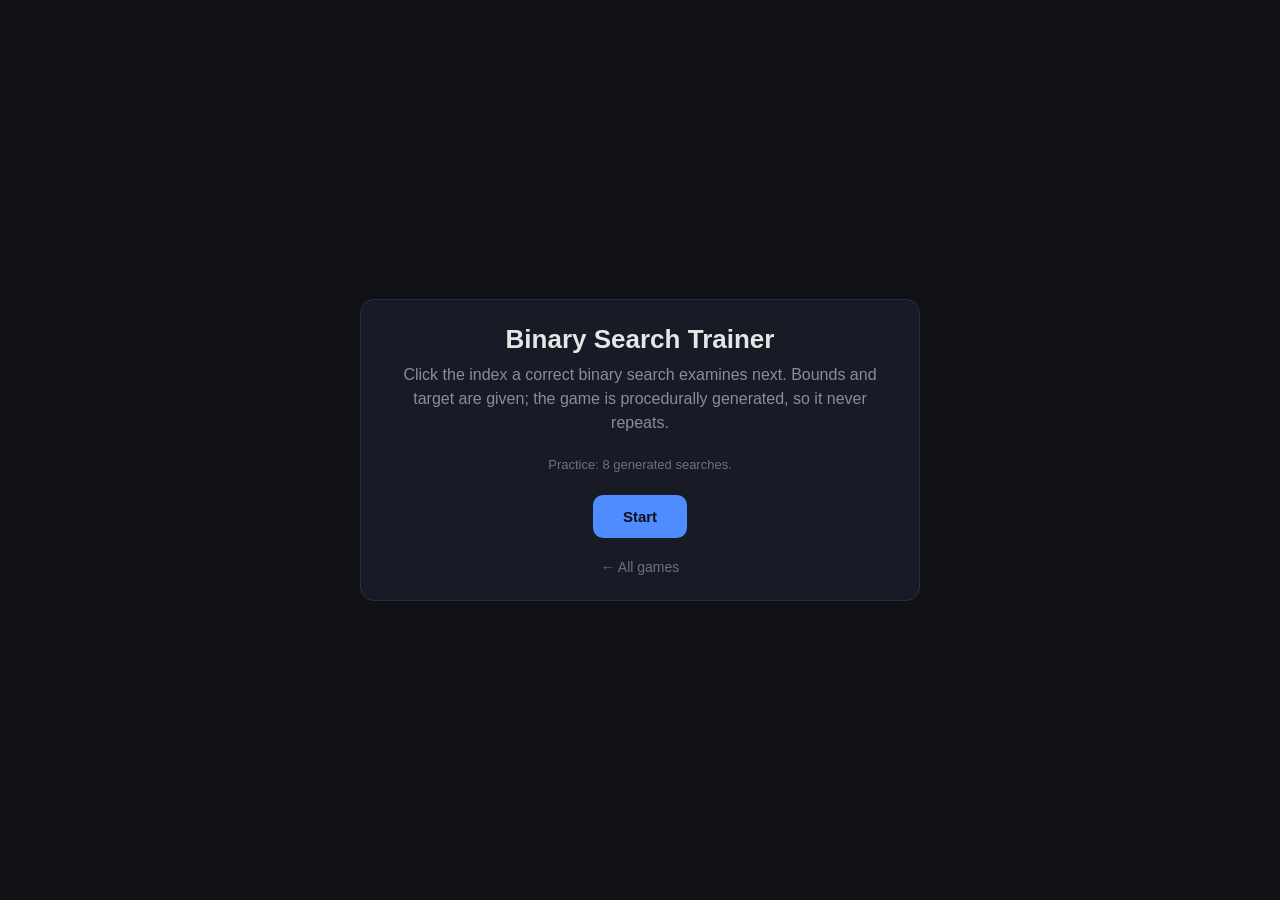
==== docs/games/binsearch.html @ e2ef088a "feat: initial scaffold — hub, 3 games, daily seed, PWA" ====
<!DOCTYPE html>
<html lang="en">
<head>
<meta charset="UTF-8">
<meta name="viewport" content="width=device-width, initial-scale=1.0">
<title>Binary Search Trainer — DSA Arcade</title>
<link rel="stylesheet" href="../assets/style.css">
<style>
  .row { display: flex; gap: 6px; justify-content: center; flex-wrap: wrap; margin: 18px 0; }
  .cell {
    width: 52px; height: 52px; border-radius: 10px; border: 1px solid #34384d;
    background: #232634; color: var(--text); font-size: 16px; cursor: pointer; font-weight: 600;
  }
  .cell:hover:not(:disabled) { border-color: var(--accent); }
  .cell:disabled { cursor: default; }
  .cell.out { opacity: 0.25; }
  .cell.mid { border-color: var(--accent); color: #9cc4ff; }
  .cell.correct { background: #1d3324; border-color: var(--good); color: #7ef0a8; }
  .cell.wrong { background: #3a1d22; border-color: var(--bad); color: #ff9b9b; }
  .cell.found { background: #1d3324; border-color: var(--good); color: #7ef0a8; }
</style>
</head>
<body>
<div class="app">
  <div class="card screen" id="startScreen">
    <h1>Binary Search Trainer</h1>
    <p>Click the index a correct binary search examines next. Bounds and target are given; the game is procedurally generated, so it never repeats.</p>
    <p id="modeInfo" style="font-size:13px;color:#6c7086"></p>
    <div style="margin-bottom:20px">
      <button class="btn" onclick="start()">Start</button>
    </div>
    <a class="hlink" href="../index.html">← All games</a>
  </div>

  <div id="gameScreen" style="display:none">
    <div class="header">
      <span class="qnum" id="qnum"></span>
      <span class="streak">Streak <b id="streakNum">0</b> · Score <b id="scoreNum" style="color:#4f8cff">0</b></span>
    </div>
    <div class="card">
      <div class="problem" id="problem"></div>
      <div class="row" id="row"></div>
      <div class="feedback" id="feedback"></div>
      <button class="next-btn" id="nextBtn" onclick="next()">Next →</button>
    </div>
  </div>

  <div class="card screen" id="endScreen" style="display:none">
    <h1 id="endTitle"></h1>
    <div class="stats">
      <div><b id="endScore">0</b><span>Score</span></div>
      <div><b id="endBest">0</b><span>Best streak</span></div>
      <div><b id="endRounds">0</b><span>Rounds won</span></div>
    </div>
    <p id="endMsg"></p>
    <button class="btn" onclick="start()">Play again</button>
    <a class="btn secondary" style="display:inline-block;text-decoration:none" href="../index.html">All games</a>
  </div>
</div>
<script src="../assets/app.js"></script>
<script>
'use strict';
const ROUNDS = isDaily() ? 5 : 8;
const $ = id => document.getElementById(id);
const daily = isDaily();
document.getElementById('modeInfo').textContent = daily
  ? 'Daily: the same 5 generated searches for everyone today.'
  : `Practice: ${ROUNDS} generated searches.`;

let rng, round = 0, score = 0, streak = 0, bestStreak = 0, wins = 0;
let arr = [], target = 0, lo = 0, hi = 0, solved = false;

function start() {
  if (daily) rng = mulberry32(hashStr(todayKey() + ':binsearch'));
  round = 0; score = 0; streak = 0; bestStreak = 0; wins = 0;
  $('startScreen').style.display = 'none';
  $('endScreen').style.display = 'none';
  $('gameScreen').style.display = 'block';
  next();
}

function newRound() {
  const n = 10 + Math.floor((daily ? rng() : Math.random()) * 7); // 10..16 cells
  arr = [];
  let v = Math.floor((daily ? rng() : Math.random()) * 9);
  for (let i = 0; i < n; i++) { v += 1 + Math.floor((daily ? rng() : Math.random()) * 12); arr.push(v); }
  const present = (daily ? rng() : Math.random()) < 0.7;
  if (present) target = arr[Math.floor((daily ? rng() : Math.random()) * n)];
  else { do { target = arr[0] + Math.floor((daily ? rng() : Math.random()) * (arr[n-1] - arr[0] + 3)); } while (arr.includes(target)); }
  lo = 0; hi = n - 1; solved = false;
  $('feedback').className = 'feedback';
  $('nextBtn').style.display = 'none';
  $('qnum').textContent = `Search ${Math.min(round + 1, ROUNDS)} of ${ROUNDS}${daily ? ' · Daily' : ' · Practice'}`;
  $('problem').innerHTML = `Target: <code>${target}</code> — click the next index a correct binary search examines.`;
  renderRow();
}

function renderRow() {
  const row = $('row'); row.innerHTML = '';
  arr.forEach((v, i) => {
    const b = document.createElement('button');
    b.className = 'cell' + (i < lo || i > hi ? ' out' : '');
    b.textContent = v;
    b.onclick = () => pick(i, b);
    row.appendChild(b);
  });
}

function correctMid() { return (lo + hi) >> 1; }

function pick(i, btn) {
  if (solved) return;
  const cm = correctMid();
  const cells = document.querySelectorAll('.cell');
  if (i === cm) {
    const m = cm;
    if (arr[m] === target) {
      btn.classList.add('found'); solved = true; wins++;
      streak++; bestStreak = Math.max(bestStreak, streak);
      score += 100 + streak * 20;
      fb(`✅ Found at index ${m} in this step (+${100 + streak * 20}).`, true);
    } else if (arr[m] < target) {
      lo = m + 1; btn.classList.add('correct');
      score += 25;
      fb(`Right — arr[${m}] = ${arr[m]} < ${target}, so the target can only be right of it. lo = ${lo}.`, true);
    } else {
      hi = m - 1; btn.classList.add('correct');
      score += 25;
      fb(`Right — arr[${m}] = ${arr[m]} > ${target}, so the target can only be left of it. hi = ${hi}.`, true);
    }
  } else {
    solved = true;
    streak = 0;
    cells[cm].classList.add('correct');
    btn.classList.add('wrong');
    fb(`❌ A correct binary search examines index ${cm} — the mid of lo=${lo}, hi=${hi}, i.e. (${lo}+${hi})>>1 = ${cm}.`, false);
  }
  cells.forEach(c => c.disabled = true);
  $('scoreNum').textContent = score;
  $('streakNum').textContent = streak;
  $('nextBtn').style.display = 'block';
  $('nextBtn').textContent = round + 1 < ROUNDS ? 'Next →' : 'See results →';
}

function fb(html, ok) {
  const f = $('feedback');
  f.className = 'feedback show ' + (ok ? 'ok' : 'no');
  f.innerHTML = html;
}

function next() {
  round++;
  if (round <= ROUNDS) newRound();
  else end();
}

function end() {
  $('gameScreen').style.display = 'none';
  $('endScreen').style.display = 'block';
  $('endScore').textContent = score;
  $('endBest').textContent = bestStreak;
  $('endRounds').textContent = wins + '/' + ROUNDS;
  if (daily) {
    const prev = dailyState('binsearch');
    const res = { score: prev ? Math.max(prev.score, score) : score, best: prev ? Math.max(prev.best, bestStreak) : bestStreak };
    saveDaily('binsearch', res);
  }
  $('endTitle').textContent = wins === ROUNDS ? 'Perfect bounds 🎯' : wins >= ROUNDS / 2 ? 'Solid 👍' : 'Keep drilling 📚';
  $('endMsg').textContent = wins === ROUNDS
    ? 'Your mid calculations are automatic. Now write it without overflow bugs.'
    : 'The mid is always (lo + hi) >> 1 of the *current* bounds — check the shaded region before clicking.';
}
</script>
</body>
</html>
---- docs/assets/style.css ----
:root {
  --bg: #0f1117; --card: #181b26; --border: #2a2e40;
  --text: #e6e6e6; --muted: #8b8b9e; --dim: #6c7086;
  --accent: #4f8cff; --good: #3ecf6e; --bad: #ff5c5c; --streak: #ff9f43;
}
* { box-sizing: border-box; margin: 0; padding: 0; }
body {
  font-family: -apple-system, BlinkMacSystemFont, "Segoe UI", Roboto, sans-serif;
  background: var(--bg); color: var(--text); min-height: 100vh;
  display: flex; align-items: center; justify-content: center; padding: 16px;
}
.app { width: 100%; max-width: 560px; }
.header { display: flex; justify-content: space-between; align-items: center; margin-bottom: 12px; }
.hlink { color: var(--dim); text-decoration: none; font-size: 14px; }
.hlink:hover { color: var(--accent); }
.streak { font-size: 14px; color: var(--muted); }
.streak b { color: var(--streak); font-size: 18px; }
.timer-bar { height: 6px; background: #232634; border-radius: 3px; overflow: hidden; margin-bottom: 16px; }
.timer-fill { height: 100%; background: var(--accent); width: 100%; transition: width 0.1s linear; }
.timer-fill.low { background: var(--bad); }
.card { background: var(--card); border: 1px solid var(--border); border-radius: 14px; padding: 24px; }
.qnum { font-size: 12px; letter-spacing: 1px; color: var(--dim); text-transform: uppercase; margin-bottom: 10px; }
.problem { font-size: 17px; line-height: 1.5; margin-bottom: 20px; }
.problem code, .snippet { background: #232634; padding: 2px 6px; border-radius: 4px; font-size: 15px; color: #9cc4ff; }
.options { display: grid; gap: 10px; }
button.opt {
  text-align: left; padding: 13px 16px; font-size: 15px; color: var(--text);
  background: #232634; border: 1px solid #34384d; border-radius: 10px; cursor: pointer;
  transition: background .12s, border-color .12s;
}
button.opt:hover:not(:disabled) { background: #2c3044; border-color: var(--accent); }
button.opt.correct { background: #1d3324; border-color: var(--good); color: #7ef0a8; }
button.opt.wrong { background: #3a1d22; border-color: var(--bad); color: #ff9b9b; }
button.opt:disabled { cursor: default; opacity: 0.9; }
.feedback { margin-top: 16px; font-size: 14px; line-height: 1.5; border-radius: 10px; padding: 12px 14px; display: none; }
.feedback.show { display: block; }
.feedback.ok { background: #14261b; border: 1px solid #2c5c3e; }
.feedback.no { background: #2b1518; border: 1px solid #6e2c33; }
.next-btn {
  margin-top: 16px; width: 100%; padding: 12px; font-size: 15px; font-weight: 600;
  background: var(--accent); color: var(--bg); border: none; border-radius: 10px; cursor: pointer; display: none;
}
.next-btn:hover { background: #6ea0ff; }
.screen { text-align: center; }
.screen h1 { font-size: 26px; margin-bottom: 8px; }
.screen p { color: var(--muted); margin-bottom: 20px; line-height: 1.5; }
.screen .stats { display: flex; justify-content: center; gap: 28px; margin: 20px 0 24px; }
.screen .stats div b { display: block; font-size: 26px; }
.screen .stats div span { font-size: 12px; color: var(--dim); text-transform: uppercase; letter-spacing: 1px; }
.btn {
  padding: 13px 30px; font-size: 15px; font-weight: 600; cursor: pointer;
  background: var(--accent); color: var(--bg); border: none; border-radius: 10px; margin: 0 6px;
}
.btn:hover { background: #6ea0ff; }
.btn.secondary { background: #232634; color: var(--text); border: 1px solid #34384d; }
.btn.secondary:hover { background: #2c3044; }
.missed { text-align: left; margin-top: 20px; font-size: 13px; }
.missed h3 { margin-bottom: 10px; color: #ff9b9b; }
.missed li { margin-bottom: 8px; color: #a8adc0; }
/* hub */
.hub-title { text-align: center; margin-bottom: 6px; }
.hub-sub { text-align: center; color: var(--muted); font-size: 14px; margin-bottom: 22px; }
.game-grid { display: grid; gap: 14px; }
.game-card {
  display: flex; justify-content: space-between; align-items: center;
  background: var(--card); border: 1px solid var(--border); border-radius: 14px;
  padding: 18px 20px; text-decoration: none; color: var(--text); transition: border-color .12s;
}
.game-card:hover { border-color: var(--accent); }
.game-card h2 { font-size: 17px; margin-bottom: 4px; }
.game-card p { font-size: 13px; color: var(--muted); }
.daily-tag { font-size: 12px; padding: 4px 10px; border-radius: 20px; white-space: nowrap; }
.daily-tag.todo { background: #232634; color: var(--accent); border: 1px solid #34384d; }
.daily-tag.done { background: #14261b; color: #7ef0a8; border: 1px solid #2c5c3e; }
.snippet-block {
  background: #232634; border-radius: 10px; padding: 14px; font-family: ui-monospace, Menlo, monospace;
  font-size: 13px; line-height: 1.5; color: #c8d6f0; white-space: pre; overflow-x: auto; margin-bottom: 10px;
}
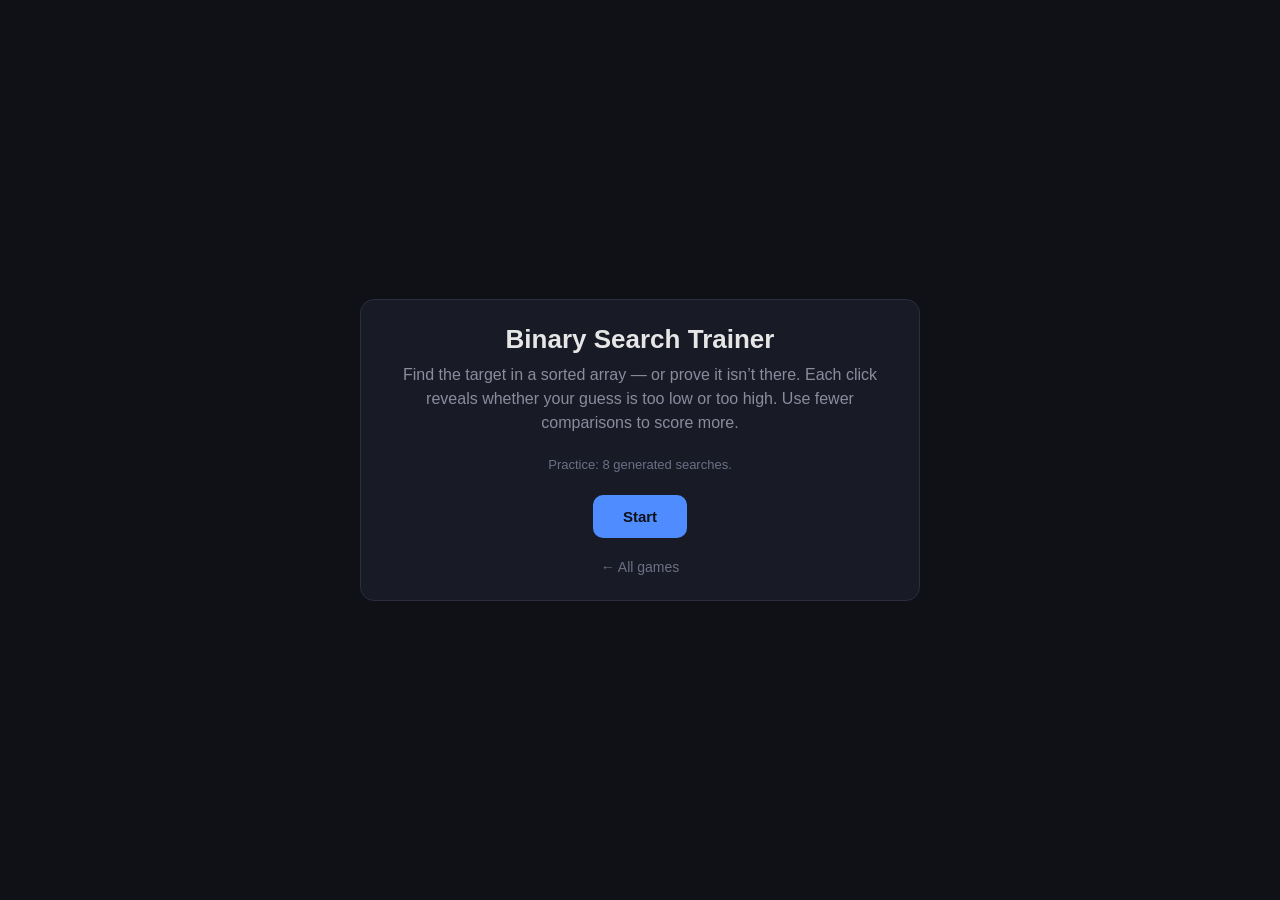
==== commit a961d130: "feat: make binary search a multi-comparison game" ====
--- a/docs/games/binsearch.html
+++ b/docs/games/binsearch.html
@@ -13,18 +13,19 @@
   }
   .cell:hover:not(:disabled) { border-color: var(--accent); }
   .cell:disabled { cursor: default; }
-  .cell.out { opacity: 0.25; }
-  .cell.mid { border-color: var(--accent); color: #9cc4ff; }
+  .cell.out { opacity: 0.22; cursor: default; }
+  .cell.used { opacity: 0.45; cursor: default; }
   .cell.correct { background: #1d3324; border-color: var(--good); color: #7ef0a8; }
   .cell.wrong { background: #3a1d22; border-color: var(--bad); color: #ff9b9b; }
   .cell.found { background: #1d3324; border-color: var(--good); color: #7ef0a8; }
+  .search-meta { text-align: center; color: var(--muted); font-size: 13px; margin-top: 8px; }
 </style>
 </head>
 <body>
 <div class="app">
   <div class="card screen" id="startScreen">
     <h1>Binary Search Trainer</h1>
-    <p>Click the index a correct binary search examines next. Bounds and target are given; the game is procedurally generated, so it never repeats.</p>
+    <p>Find the target in a sorted array — or prove it isn’t there. Each click reveals whether your guess is too low or too high. Use fewer comparisons to score more.</p>
     <p id="modeInfo" style="font-size:13px;color:#6c7086"></p>
     <div style="margin-bottom:20px">
       <button class="btn" onclick="start()">Start</button>
@@ -40,6 +41,7 @@
     <div class="card">
       <div class="problem" id="problem"></div>
       <div class="row" id="row"></div>
+      <div class="search-meta" id="searchMeta"></div>
       <div class="feedback" id="feedback"></div>
       <button class="next-btn" id="nextBtn" onclick="next()">Next →</button>
     </div>
@@ -50,7 +52,7 @@
     <div class="stats">
       <div><b id="endScore">0</b><span>Score</span></div>
       <div><b id="endBest">0</b><span>Best streak</span></div>
-      <div><b id="endRounds">0</b><span>Rounds won</span></div>
+      <div><b id="endRounds">0</b><span>Optimal</span></div>
     </div>
     <p id="endMsg"></p>
     <button class="btn" onclick="start()">Play again</button>
@@ -64,93 +66,130 @@
 const $ = id => document.getElementById(id);
 const daily = isDaily();
 document.getElementById('modeInfo').textContent = daily
-  ? 'Daily: the same 5 generated searches for everyone today.'
+  ? 'Daily: the same 5 searches for everyone today. Find each target in as few comparisons as you can.'
   : `Practice: ${ROUNDS} generated searches.`;
 
-let rng, round = 0, score = 0, streak = 0, bestStreak = 0, wins = 0;
-let arr = [], target = 0, lo = 0, hi = 0, solved = false;
+let rng, round = 0, score = 0, streak = 0, bestStreak = 0, resolved = 0, optimalRounds = 0;
+let arr = [], target = 0, lo = 0, hi = 0, comparisons = 0, done = false;
+let par = 0, used = new Set(), foundIndex = null;
+
+function rand() { return daily ? rng() : Math.random(); }
 
 function start() {
   if (daily) rng = mulberry32(hashStr(todayKey() + ':binsearch'));
-  round = 0; score = 0; streak = 0; bestStreak = 0; wins = 0;
+  round = 0; score = 0; streak = 0; bestStreak = 0; resolved = 0; optimalRounds = 0;
   $('startScreen').style.display = 'none';
   $('endScreen').style.display = 'none';
   $('gameScreen').style.display = 'block';
-  next();
+  newRound();
 }
 
 function newRound() {
-  const n = 10 + Math.floor((daily ? rng() : Math.random()) * 7); // 10..16 cells
+  const n = 16 + Math.floor(rand() * 9); // 16..24 sorted values
   arr = [];
-  let v = Math.floor((daily ? rng() : Math.random()) * 9);
-  for (let i = 0; i < n; i++) { v += 1 + Math.floor((daily ? rng() : Math.random()) * 12); arr.push(v); }
-  const present = (daily ? rng() : Math.random()) < 0.7;
-  if (present) target = arr[Math.floor((daily ? rng() : Math.random()) * n)];
-  else { do { target = arr[0] + Math.floor((daily ? rng() : Math.random()) * (arr[n-1] - arr[0] + 3)); } while (arr.includes(target)); }
-  lo = 0; hi = n - 1; solved = false;
+  let v = Math.floor(rand() * 9);
+  for (let i = 0; i < n; i++) { v += 2 + Math.floor(rand() * 10); arr.push(v); }
+  const present = rand() < 0.72;
+  if (present) target = arr[Math.floor(rand() * n)];
+  else {
+    // Choose a value strictly between the array extremes that is not present.
+    const gaps = [];
+    for (let i = 0; i < arr.length - 1; i++) {
+      for (let x = arr[i] + 1; x < arr[i + 1]; x++) gaps.push(x);
+    }
+    target = gaps[Math.floor(rand() * gaps.length)];
+  }
+  lo = 0; hi = n - 1; comparisons = 0; done = false; used = new Set(); foundIndex = null;
+  par = Math.ceil(Math.log2(n + 1));
   $('feedback').className = 'feedback';
   $('nextBtn').style.display = 'none';
-  $('qnum').textContent = `Search ${Math.min(round + 1, ROUNDS)} of ${ROUNDS}${daily ? ' · Daily' : ' · Practice'}`;
-  $('problem').innerHTML = `Target: <code>${target}</code> — click the next index a correct binary search examines.`;
+  $('qnum').textContent = `Search ${round + 1} of ${ROUNDS}${daily ? ' · Daily' : ' · Practice'}`;
+  $('problem').innerHTML = `Find <code>${target}</code>. Pick a value to compare; use the clues to narrow the search.`;
   renderRow();
+  updateMeta();
 }
 
 function renderRow() {
   const row = $('row'); row.innerHTML = '';
   arr.forEach((v, i) => {
     const b = document.createElement('button');
-    b.className = 'cell' + (i < lo || i > hi ? ' out' : '');
+    b.className = 'cell' + (i < lo || i > hi ? ' out' : '') + (used.has(i) ? ' used' : '') + (i === foundIndex ? ' found' : '');
     b.textContent = v;
-    b.onclick = () => pick(i, b);
+    b.disabled = done || i < lo || i > hi || used.has(i);
+    b.onclick = () => guess(i, b);
     row.appendChild(b);
   });
 }
 
-function correctMid() { return (lo + hi) >> 1; }
-
-function pick(i, btn) {
-  if (solved) return;
-  const cm = correctMid();
-  const cells = document.querySelectorAll('.cell');
-  if (i === cm) {
-    const m = cm;
-    if (arr[m] === target) {
-      btn.classList.add('found'); solved = true; wins++;
-      streak++; bestStreak = Math.max(bestStreak, streak);
-      score += 100 + streak * 20;
-      fb(`✅ Found at index ${m} in this step (+${100 + streak * 20}).`, true);
-    } else if (arr[m] < target) {
-      lo = m + 1; btn.classList.add('correct');
-      score += 25;
-      fb(`Right — arr[${m}] = ${arr[m]} < ${target}, so the target can only be right of it. lo = ${lo}.`, true);
-    } else {
-      hi = m - 1; btn.classList.add('correct');
-      score += 25;
-      fb(`Right — arr[${m}] = ${arr[m]} > ${target}, so the target can only be left of it. hi = ${hi}.`, true);
-    }
+function updateMeta() {
+  const bounds = lo <= hi ? `Search range: indices ${lo}–${hi} (${hi - lo + 1} values)` : 'Search range is empty';
+  $('searchMeta').textContent = `${bounds} · Comparisons: ${comparisons}/${par} for optimal`;
+}
+
+function guess(i, btn) {
+  if (done || i < lo || i > hi || used.has(i)) return;
+  const value = arr[i];
+  comparisons++;
+  used.add(i);
+  if (value === target) {
+    foundIndex = i;
+    finishRound(true, `🎯 Found ${target} after ${comparisons} comparison${comparisons === 1 ? '' : 's'}.`);
+    return;
+  }
+
+  if (value < target) {
+    lo = i + 1;
+    btn.classList.add('correct');
+    showFeedback(`${value} is too low — target is higher. Discard indices through ${i}.`, true);
   } else {
-    solved = true;
+    hi = i - 1;
+    btn.classList.add('correct');
+    showFeedback(`${value} is too high — target is lower. Discard indices from ${i}.`, true);
+  }
+
+  if (lo > hi) {
+    finishRound(false, `✅ The range is empty, so ${target} is not in the array. Proven in ${comparisons} comparison${comparisons === 1 ? '' : 's'}.`);
+    return;
+  }
+  renderRow();
+  updateMeta();
+}
+
+function showFeedback(text, ok) {
+  const f = $('feedback');
+  f.className = 'feedback show ' + (ok ? 'ok' : 'no');
+  f.textContent = text;
+}
+
+function finishRound(found, message) {
+  done = true;
+  resolved++;
+  const optimal = comparisons <= par;
+  if (optimal) {
+    optimalRounds++;
+    streak++;
+    bestStreak = Math.max(bestStreak, streak);
+    const gained = Math.max(30, 120 + (par - comparisons) * 25 + streak * 15);
+    score += gained;
+    message += ` Optimal search (+${gained} points).`;
+  } else {
     streak = 0;
-    cells[cm].classList.add('correct');
-    btn.classList.add('wrong');
-    fb(`❌ A correct binary search examines index ${cm} — the mid of lo=${lo}, hi=${hi}, i.e. (${lo}+${hi})>>1 = ${cm}.`, false);
-  }
-  cells.forEach(c => c.disabled = true);
+    const gained = 30;
+    score += gained;
+    message += ` ${comparisons - par} over the optimal budget (+${gained} points).`;
+  }
+  showFeedback(message, optimal);
+  renderRow();
+  updateMeta();
   $('scoreNum').textContent = score;
   $('streakNum').textContent = streak;
   $('nextBtn').style.display = 'block';
-  $('nextBtn').textContent = round + 1 < ROUNDS ? 'Next →' : 'See results →';
-}
-
-function fb(html, ok) {
-  const f = $('feedback');
-  f.className = 'feedback show ' + (ok ? 'ok' : 'no');
-  f.innerHTML = html;
+  $('nextBtn').textContent = round + 1 < ROUNDS ? 'Next search →' : 'See results →';
 }
 
 function next() {
   round++;
-  if (round <= ROUNDS) newRound();
+  if (round < ROUNDS) newRound();
   else end();
 }
 
@@ -159,16 +198,17 @@
   $('endScreen').style.display = 'block';
   $('endScore').textContent = score;
   $('endBest').textContent = bestStreak;
-  $('endRounds').textContent = wins + '/' + ROUNDS;
+  $('endRounds').textContent = `${optimalRounds}/${ROUNDS}`;
   if (daily) {
     const prev = dailyState('binsearch');
-    const res = { score: prev ? Math.max(prev.score, score) : score, best: prev ? Math.max(prev.best, bestStreak) : bestStreak };
+    const res = {
+      score: prev ? Math.max(prev.score, score) : score,
+      best: prev ? Math.max(prev.best, bestStreak) : bestStreak
+    };
     saveDaily('binsearch', res);
   }
-  $('endTitle').textContent = wins === ROUNDS ? 'Perfect bounds 🎯' : wins >= ROUNDS / 2 ? 'Solid 👍' : 'Keep drilling 📚';
-  $('endMsg').textContent = wins === ROUNDS
-    ? 'Your mid calculations are automatic. Now write it without overflow bugs.'
-    : 'The mid is always (lo + hi) >> 1 of the *current* bounds — check the shaded region before clicking.';
+  $('endTitle').textContent = optimalRounds === ROUNDS ? 'Optimal search 🎯' : optimalRounds >= ROUNDS / 2 ? 'Good search instincts 👍' : 'Reduce the range 📚';
+  $('endMsg').textContent = `${optimalRounds} of ${ROUNDS} searches were resolved within the comparison budget. Binary search works by discarding half the remaining range after each comparison.`;
 }
 </script>
 </body>
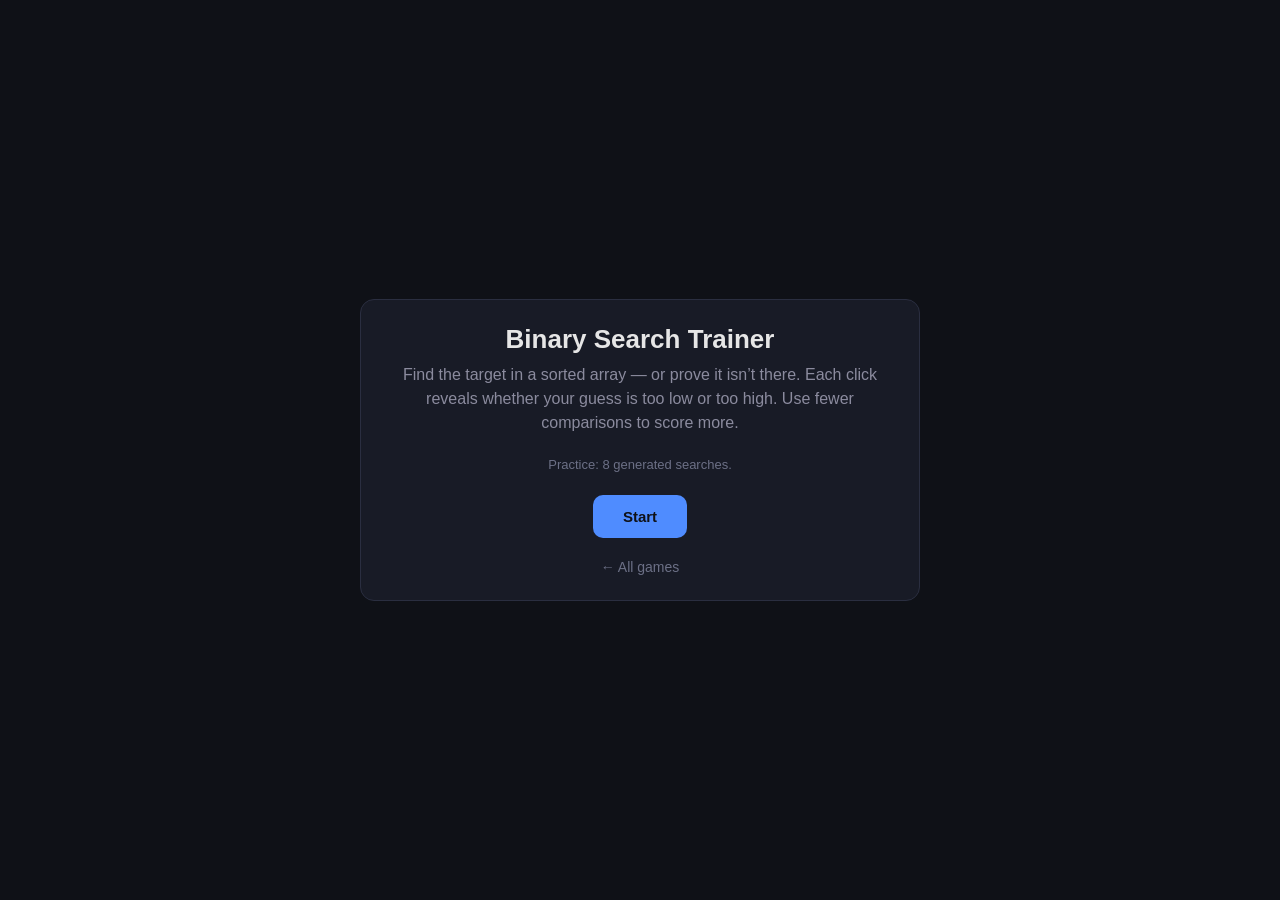
==== commit f5dcd221: "feat: add sponsor card and inquiry link Add a reusable sponsor card to the hub and game results, wit" ====
--- a/docs/games/binsearch.html
+++ b/docs/games/binsearch.html
@@ -3,7 +3,7 @@
 <head>
 <meta charset="UTF-8">
 <meta name="viewport" content="width=device-width, initial-scale=1.0">
-<title>Binary Search Trainer — DSA Arcade</title>
+<title>Binary Search Trainer — DSArcade</title>
 <link rel="stylesheet" href="../assets/style.css">
 <style>
   .row { display: flex; gap: 6px; justify-content: center; flex-wrap: wrap; margin: 18px 0; }
@@ -57,14 +57,20 @@
     <p id="endMsg"></p>
     <button class="btn" onclick="start()">Play again</button>
     <a class="btn secondary" style="display:inline-block;text-decoration:none" href="../index.html">All games</a>
+    <section class="sponsor-slot" data-sponsor-slot aria-label="Sponsor"></section>
   </div>
 </div>
 <script src="../assets/app.js"></script>
+<script src="../assets/analytics.js"></script>
+<script src="../data/sponsor.js"></script>
+<script src="../assets/sponsor.js"></script>
 <script>
 'use strict';
 const ROUNDS = isDaily() ? 5 : 8;
 const $ = id => document.getElementById(id);
 const daily = isDaily();
+const mode = daily ? 'daily' : 'practice';
+const track = (name, detail) => { if (window.dsaTrack) window.dsaTrack(name, detail); };
 document.getElementById('modeInfo').textContent = daily
   ? 'Daily: the same 5 searches for everyone today. Find each target in as few comparisons as you can.'
   : `Practice: ${ROUNDS} generated searches.`;
@@ -75,8 +81,36 @@
 
 function rand() { return daily ? rng() : Math.random(); }
 
+// Replays the deterministic rng draws of one generated round without
+// rendering it, so a resumed session lands on the same round as a fresh one.
+function skipGeneratedRound() {
+  const n = 16 + Math.floor(rand() * 9);
+  rand();
+  for (let i = 0; i < n; i++) rand();
+  rand();
+  rand();
+}
+
 function start() {
+  track('game-start', 'binsearch/' + mode);
   if (daily) rng = mulberry32(hashStr(todayKey() + ':binsearch'));
+  const saved = daily ? dailyProgress('binsearch') : null;
+  if (saved) {
+    round = saved.round; score = saved.score; streak = saved.streak;
+    bestStreak = saved.bestStreak; resolved = saved.resolved; optimalRounds = saved.optimalRounds;
+    $('startScreen').style.display = 'none';
+    $('endScreen').style.display = 'none';
+    $('gameScreen').style.display = 'block';
+    $('scoreNum').textContent = score;
+    $('streakNum').textContent = streak;
+    if (round >= ROUNDS) { end(); }
+    else {
+      for (let r = 0; r < round; r++) skipGeneratedRound();
+      newRound();
+      showFeedback(`Resumed at search ${round + 1} — score ${score}.`, true);
+    }
+    return;
+  }
   round = 0; score = 0; streak = 0; bestStreak = 0; resolved = 0; optimalRounds = 0;
   $('startScreen').style.display = 'none';
   $('endScreen').style.display = 'none';
@@ -185,6 +219,7 @@
   $('streakNum').textContent = streak;
   $('nextBtn').style.display = 'block';
   $('nextBtn').textContent = round + 1 < ROUNDS ? 'Next search →' : 'See results →';
+  if (daily) saveDailyProgress('binsearch', { round: round + 1, score, streak, bestStreak, resolved, optimalRounds });
 }
 
 function next() {
@@ -194,6 +229,9 @@
 }
 
 function end() {
+  track('game-end', 'binsearch/' + mode +
+    (window.dsaScoreBucket ? '/' + window.dsaScoreBucket(score) : ''));
+  if (daily) clearDailyProgress('binsearch');
   $('gameScreen').style.display = 'none';
   $('endScreen').style.display = 'block';
   $('endScore').textContent = score;
--- a/docs/assets/style.css
+++ b/docs/assets/style.css
@@ -76,3 +76,23 @@
   background: #232634; border-radius: 10px; padding: 14px; font-family: ui-monospace, Menlo, monospace;
   font-size: 13px; line-height: 1.5; color: #c8d6f0; white-space: pre; overflow-x: auto; margin-bottom: 10px;
 }
+.sponsor-slot {
+  margin: 18px 0 0; padding: 14px 18px; text-align: center;
+  background: #141720; border: 1px solid var(--border); border-radius: 12px;
+}
+.sponsor-eyebrow {
+  display: block; margin-bottom: 4px; color: var(--muted); font-size: 10px;
+  font-weight: 600; letter-spacing: 1.2px; text-transform: uppercase;
+}
+.sponsor-link { color: var(--muted); font-size: 14px; font-weight: 600; text-decoration: underline; text-underline-offset: 3px; }
+.sponsor-link:hover, .sponsor-link:focus-visible { color: var(--accent); }
+.sponsor-copy { margin: 5px 0 0 !important; color: var(--muted) !important; font-size: 12px !important; line-height: 1.45; }
+.sponsors-page > .hlink { display: inline-block; margin-bottom: 14px; }
+.sponsors-card h1 { margin-bottom: 16px; font-size: 26px; }
+.sponsors-card p { margin-bottom: 14px; color: var(--muted); line-height: 1.55; }
+.sponsors-card .sponsor-eyebrow { margin: 0 0 8px; color: var(--muted); }
+.sponsor-contact { display: inline-block; margin: 6px 0 0; text-decoration: none; }
+@media (max-width: 420px) {
+  .sponsor-slot { margin-top: 14px; padding: 12px 14px; }
+  .sponsors-card { padding: 20px; }
+}
